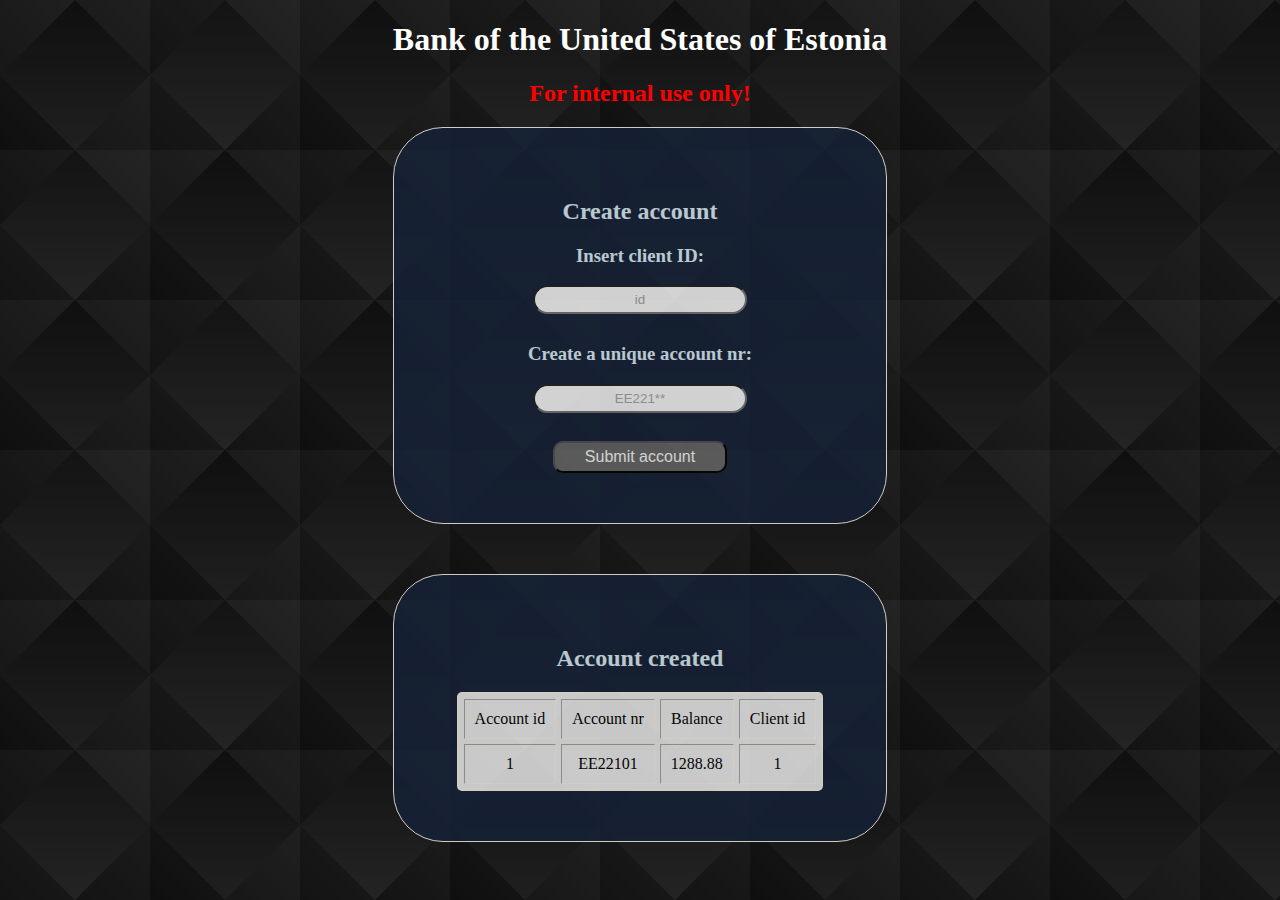
==== src/main/resources/public/addAccount.html @ dc51d6c1 "Complete update" ====
<!DOCTYPE html>
<html lang="en">
<head>
    <meta charset="UTF-8">
    <title>Account information</title>
    <link rel="stylesheet" href="style.css">
</head>
<body>
<h1>Bank of the United States of Estonia</h1>
<h2 class="warning">For internal use only!</h2>
<div class="add">
    <h2>Create account</h2>
    <h3>Insert client ID:</h3>
    <input id="insertClientId" type="text" placeholder="id">
    <br>
    <h3>Create a unique account nr:</h3>
    <input id="insertAccountNr" type="text" placeholder="EE221**">
    <br>
    <br>
    <button id="myButton">Submit account</button>
</div>
<div id="accountInfo" class="add">
    <h2>Account created</h2>
    <table id="accountTable" border="1" cellpadding="10px" cellspacing="5px">
        <tr>
            <td>Account id</td>
            <td>Account nr</td>
            <td>Balance</td>
            <td>Client id</td>
        </tr>
        <tr>
            <td>1</td>
            <td>EE22101</td>
            <td>1288.88</td>
            <td>1</td>
        </tr>
    </table>
</div>
<script>

</script>
</body>
</html>
---- src/main/resources/public/style.css ----
body {
    background: black url("black_tile.png");
}

h1, h2 {
    text-align: center;
    color: white;
}

h2, h3, h4, a, p {
    color: #E1F5FE;
}

ul, ol {
    display: block;
    color: ghostwhite;
}

::placeholder {
    color: darkgrey;
}

td {
    color: black;
    width: auto;
}

input {
    margin-bottom: 10px;
    text-align: center;
    width: 200px;
    padding: 5px;
    border-radius: 50px;
    background: white;
}

.add {
    display: block;
    text-align: center;
    max-width: 35%;
    margin-left: auto;
    margin-right: auto;
    margin-bottom: 50px;
    border: 1px solid floralwhite;
    padding: 50px 25px;
    border-radius: 50px;
    background: #152238;
    opacity: 80%;
}

#historyTable, #accountTable, #bankHistoryTable {
    background: whitesmoke;
    color: black;
    margin-left: auto;
    margin-right: auto;
    border-radius: 5px;
    border: 2px solid floralwhite;
}

#added {
    display: block;
    text-align: center;
    max-width: 35%;
    margin-left: auto;
    margin-right: auto;
    margin-bottom: 50px;
    border: 1px solid floralwhite;
    padding: 50px 25px;
    border-radius: 50px;
    background: #152238;
    opacity: 80%;
}

button {
    border-radius: 10px;
    background: dimgrey;
    font-size: 16px;
    color: white;
    padding: 5px 30px;
}

select {
    border-radius: 20px;
    background: white;
    font-size: 16px;
    color: dimgrey;
    padding: 2px 50px;
}

img {
    display: block;
    max-width: 50%;
    height: auto;
    margin-left: auto;
    margin-right: auto;
    border: 5px solid floralwhite;
    border-radius: 50px;
    box-shadow: 0 4px 8px 0 #3D3D3D, 0 6px 20px 0 #3D3D3D;
}

div {
    display: block;
    margin-left: auto;
    margin-right: auto;
    text-align: center;
    align-content: center;
    color: ghostwhite;
    padding: 2px;
}

.myTable {
    margin-left: auto;
    margin-right: auto;
}

body {
    text-align: center;
}

.warning {
    color: red;
}
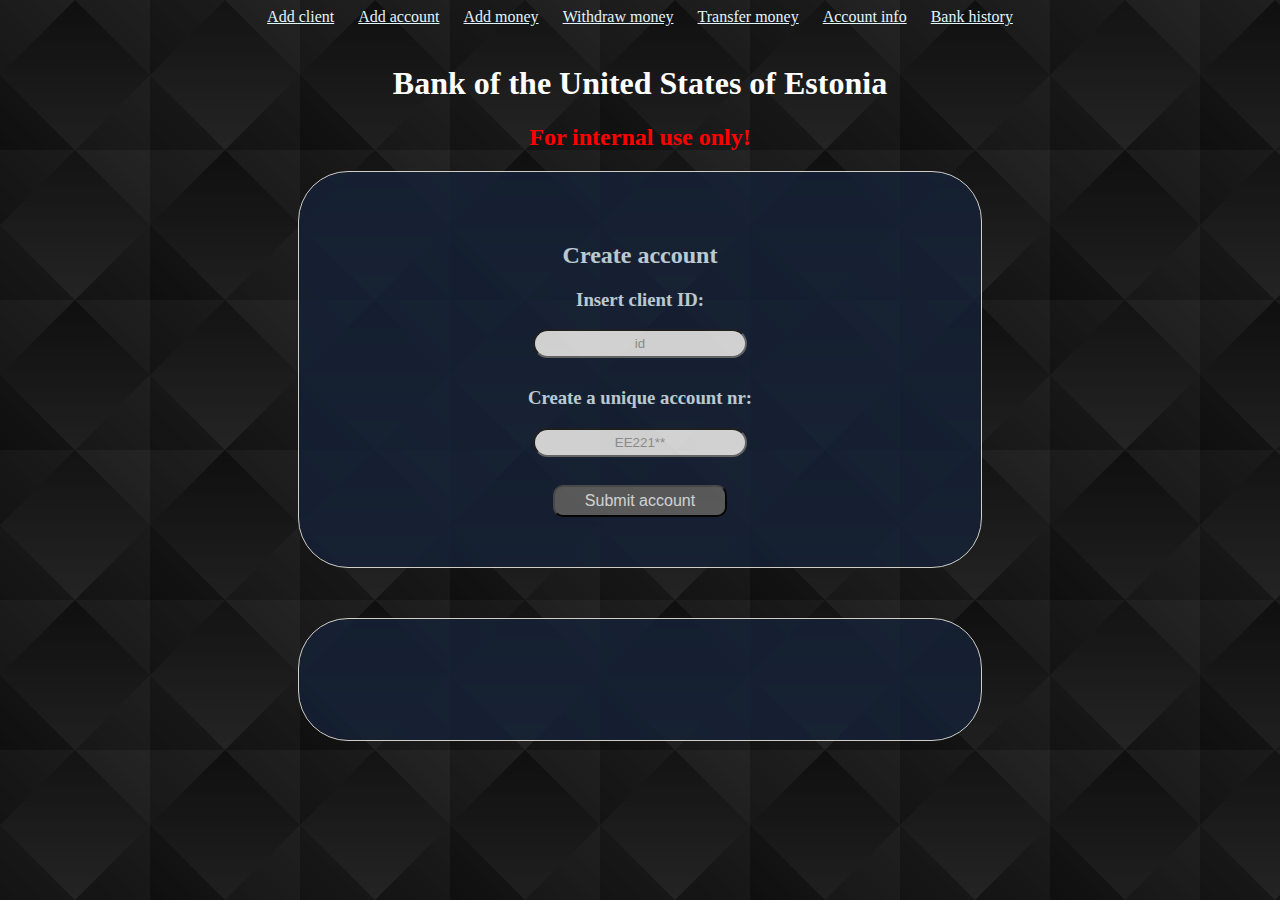
==== commit 2cd8a26c: "BankController2 final update" ====
--- a/src/main/resources/public/addAccount.html
+++ b/src/main/resources/public/addAccount.html
@@ -2,8 +2,17 @@
 <html lang="en">
 <head>
     <meta charset="UTF-8">
-    <title>Account information</title>
+    <title>Add account</title>
     <link rel="stylesheet" href="style.css">
+    <a href="client.html">Add client</a>
+    <a href="addAccount.html">Add account</a>
+    <a href="addMoney.html">Add money</a>
+    <a href="withdrawMoney.html">Withdraw money</a>
+    <a href="transferMoney.html">Transfer money</a>
+    <a href="account.html">Account info</a>
+    <a href="bankHistory.html">Bank history</a>
+    <br>
+    <br>
 </head>
 <body>
 <h1>Bank of the United States of Estonia</h1>
@@ -17,27 +26,65 @@
     <input id="insertAccountNr" type="text" placeholder="EE221**">
     <br>
     <br>
-    <button id="myButton">Submit account</button>
+    <button type="button" id="createAccount">Submit account</button>
 </div>
-<div id="accountInfo" class="add">
-    <h2>Account created</h2>
-    <table id="accountTable" border="1" cellpadding="10px" cellspacing="5px">
-        <tr>
-            <td>Account id</td>
-            <td>Account nr</td>
-            <td>Balance</td>
-            <td>Client id</td>
-        </tr>
-        <tr>
-            <td>1</td>
-            <td>EE22101</td>
-            <td>1288.88</td>
-            <td>1</td>
-        </tr>
-    </table>
+<div id="added">
+    <h3 id="congratulations"></h3>
+    <h3 id="accountAdded"></h3>
+    <h2 id="uniqueId"></h2>
+    <h1 id="demo"></h1>
 </div>
 <script>
-
+    let myButton = document.getElementById("createAccount");
+    myButton.onclick = function () {
+        let clientId = document.getElementById("insertClientId").value;
+        let accountNr = document.getElementById("insertAccountNr").value;
+        // alert("Client ID: " + clientId + " Client Account nr " + accountNr);
+        return fetch("http://localhost:8080/Bank2/createAccount?id=" + clientId + "&accountNr=" + accountNr,
+            {
+                method: 'POST'
+            }
+        ).then(
+            function () {
+                // console.log(response)
+                document.getElementById("congratulations").innerText =
+                    "Account nr " + accountNr + " for client with the id nr " + clientId + " successfully added!";
+                // document.getElementById("clientAdded").innerText = "Your are now our client.";
+                // document.getElementById("uniqueId").innerText = "Your unique ID is:";
+            }
+        )
+    }
+    // .then(
+    //         function () {
+    //             fetch("http://localhost:8080/Bank2/getClientAccount?id=" + clientId
+    //             ).then(response => response.json()
+    //             ).then(
+    //                 function (response) {
+    //                     console.log(response)
+    //                     let table = document.getElementById("accountTable");
+    //                     for (let i = 0; i < response.length; i++) {
+    //                         let newRow = document.createElement("tr");
+    //                         let newCell1 = document.createElement("td");
+    //                         newCell1.innerText = response[i].id
+    //                         newRow.append(newCell1);
+    //                         let newCell2 = document.createElement("td");
+    //                         newCell2.innerText = response[i].accountNr;
+    //                         newRow.append(newCell2);
+    //                         let newCell3 = document.createElement("td");
+    //                         newCell3.innerText = response[i].balance;
+    //                         newRow.append(newCell3);
+    //                         let newCell4 = document.createElement("td");
+    //                         newCell4.innerText = response[i].clientId;
+    //                         newRow.append(newCell4);
+    //                         table.append(newRow)
+    //                     }
+    //                 }
+    //             )
+    //
+    //         }
+    //     )
+    //         ;
+    // }
 </script>
 </body>
 </html>--- a/src/main/resources/public/style.css
+++ b/src/main/resources/public/style.css
@@ -1,5 +1,9 @@
 body {
     background: black url("black_tile.png");
+}
+
+a {
+    padding: 10px;
 }
 
 h1, h2 {
@@ -37,7 +41,7 @@
 .add {
     display: block;
     text-align: center;
-    max-width: 35%;
+    max-width: 50%;
     margin-left: auto;
     margin-right: auto;
     margin-bottom: 50px;
@@ -60,7 +64,7 @@
 #added {
     display: block;
     text-align: center;
-    max-width: 35%;
+    max-width: 50%;
     margin-left: auto;
     margin-right: auto;
     margin-bottom: 50px;
